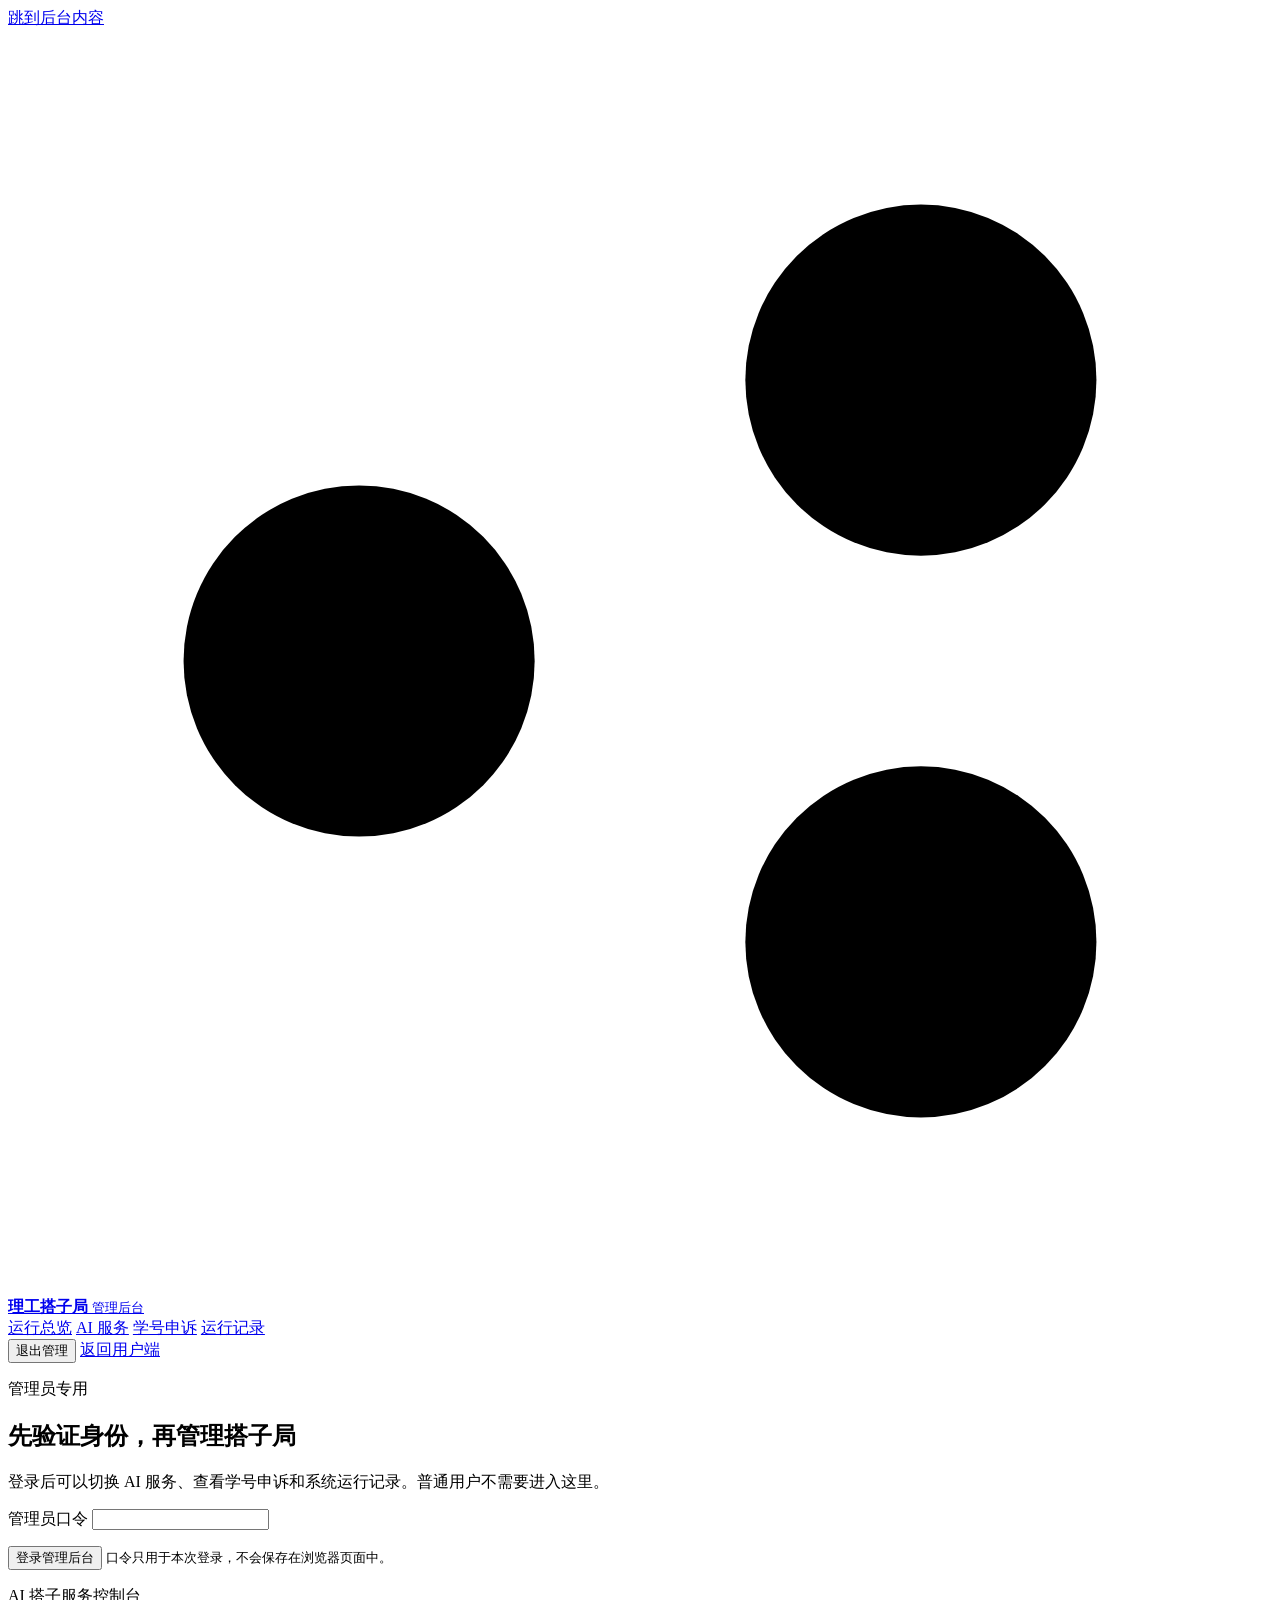
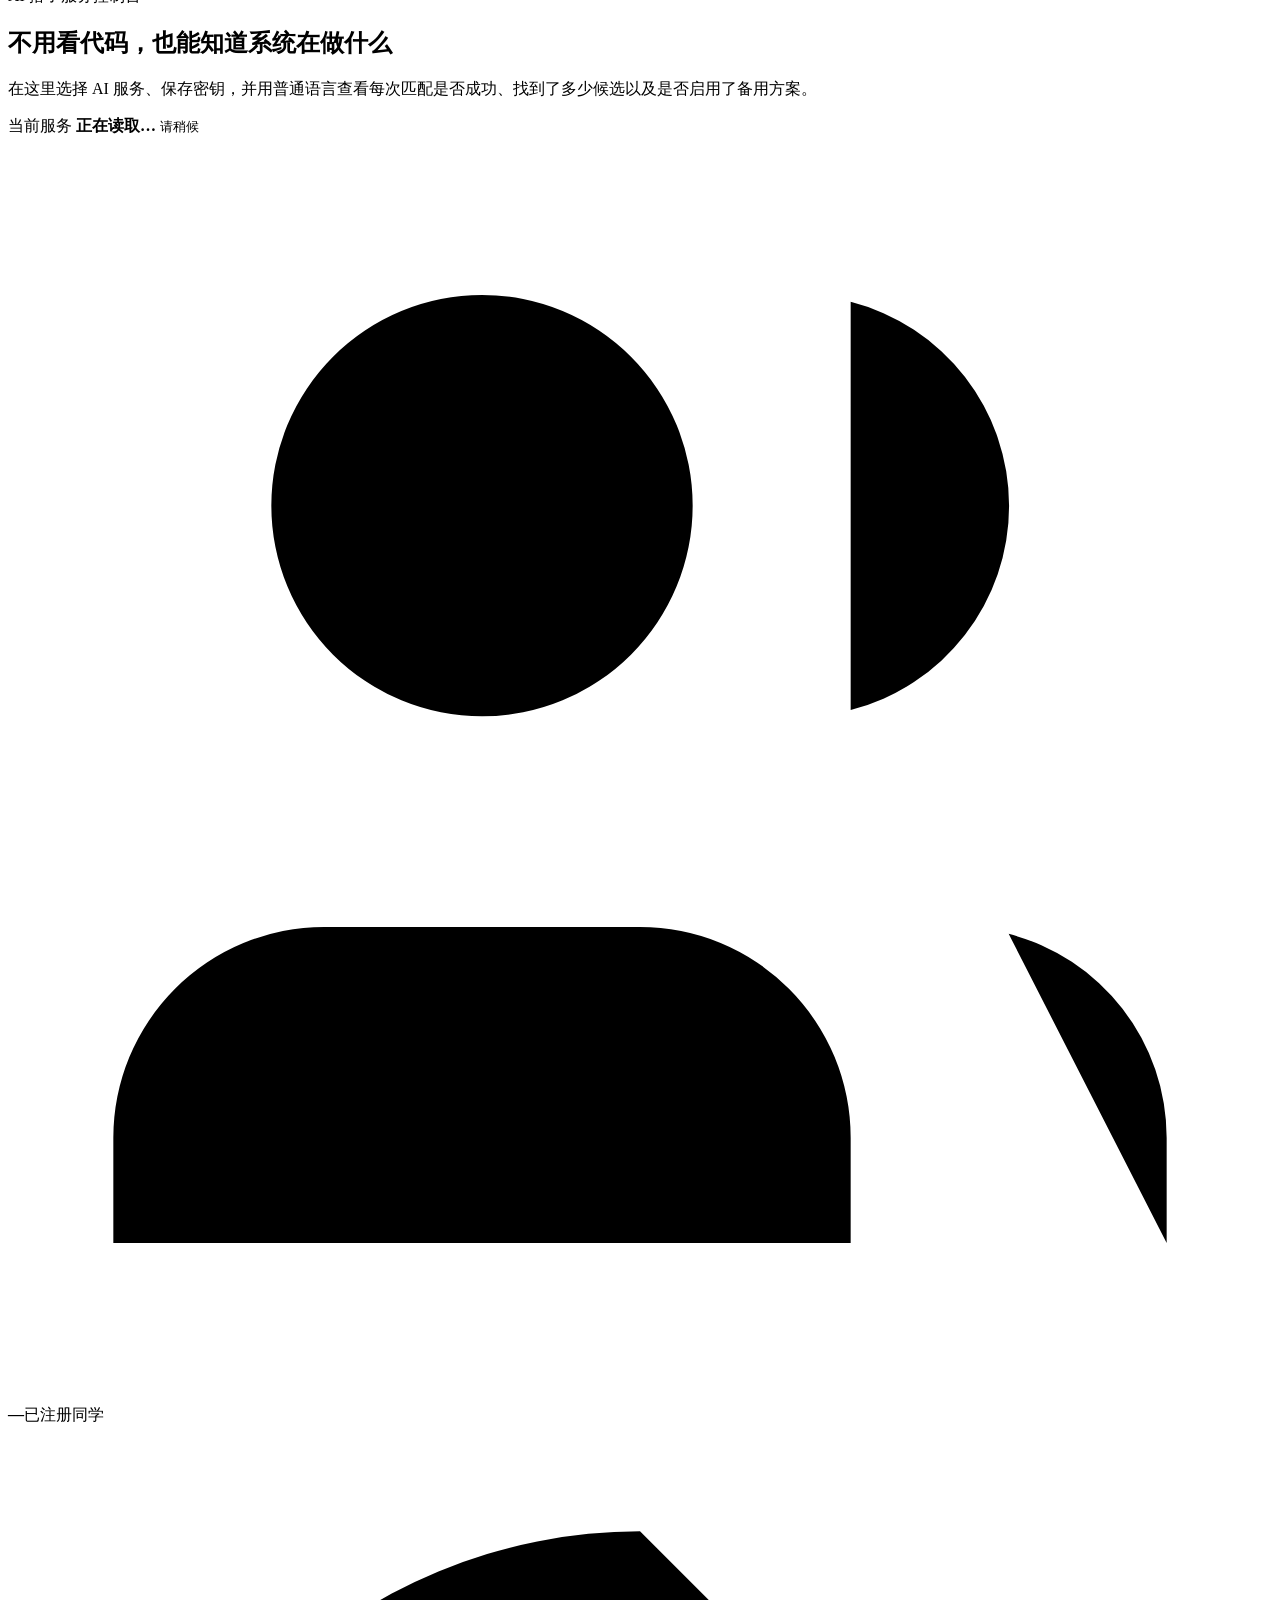
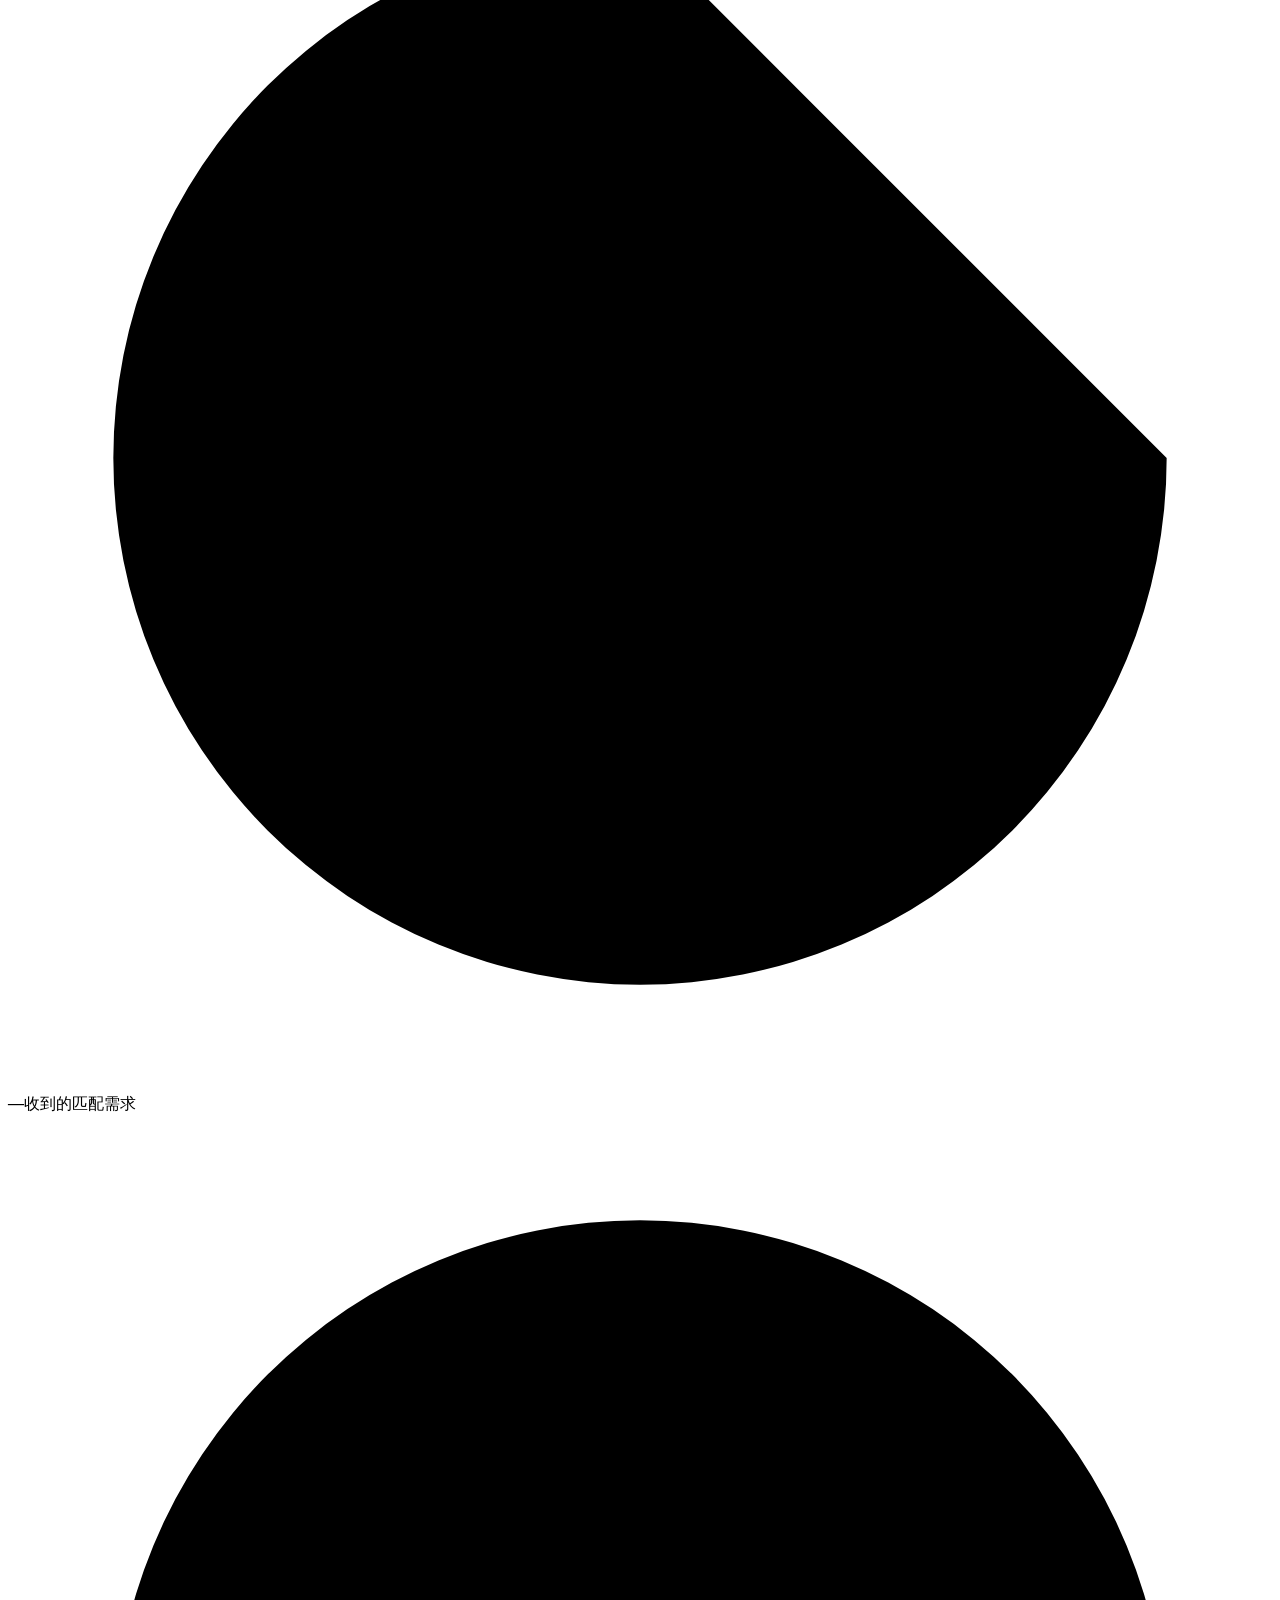
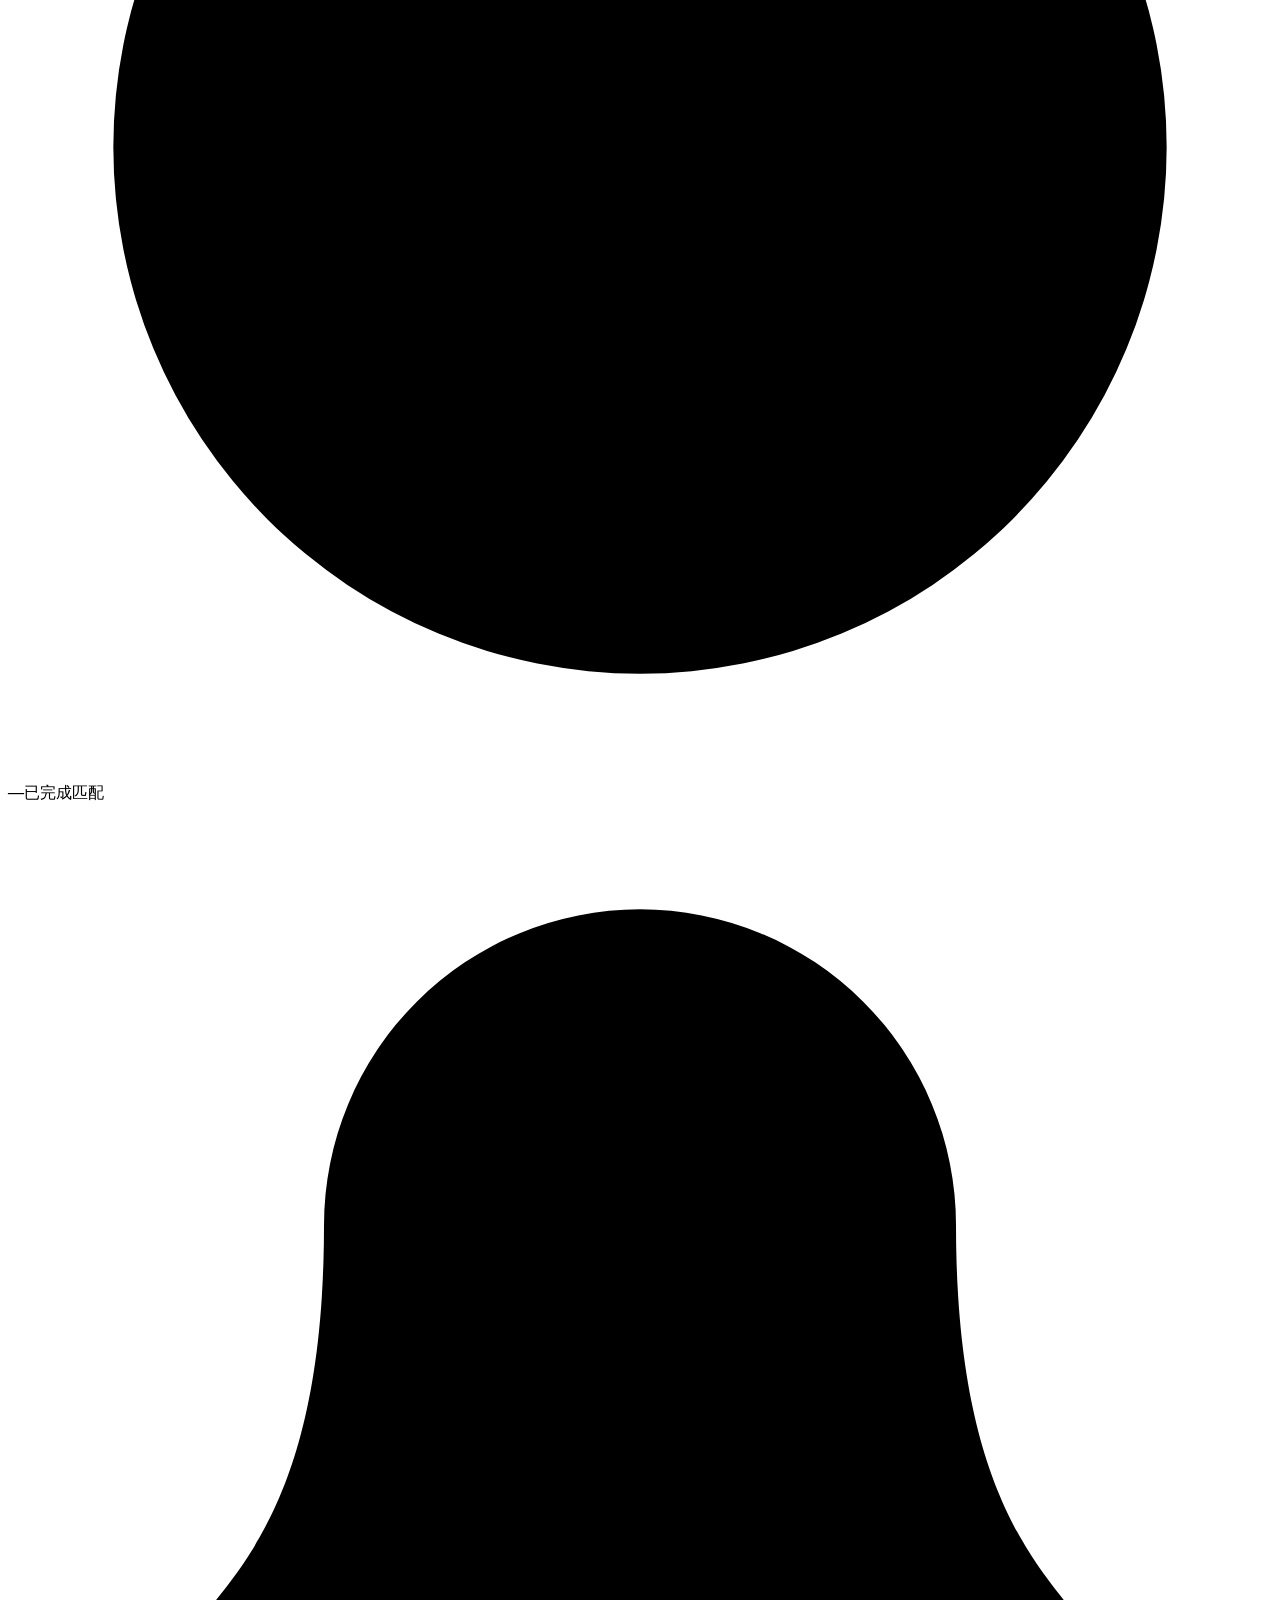
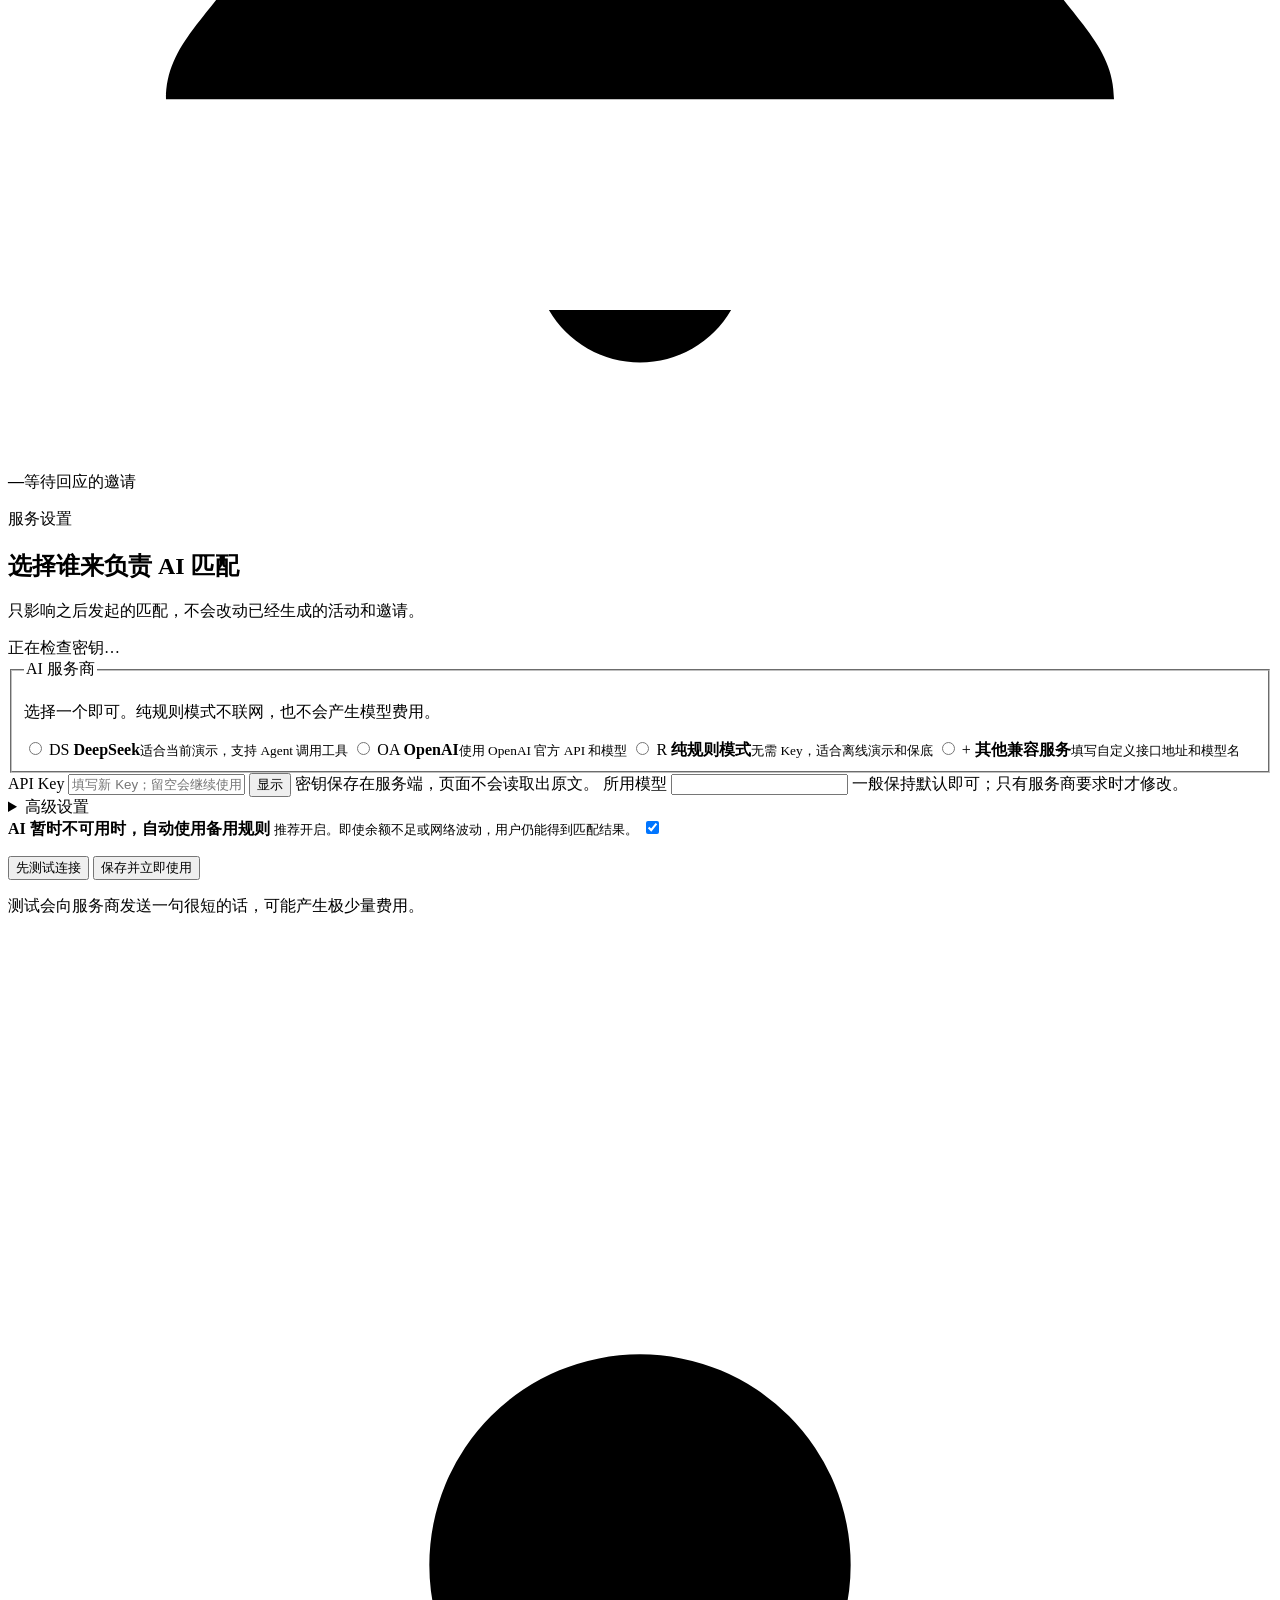
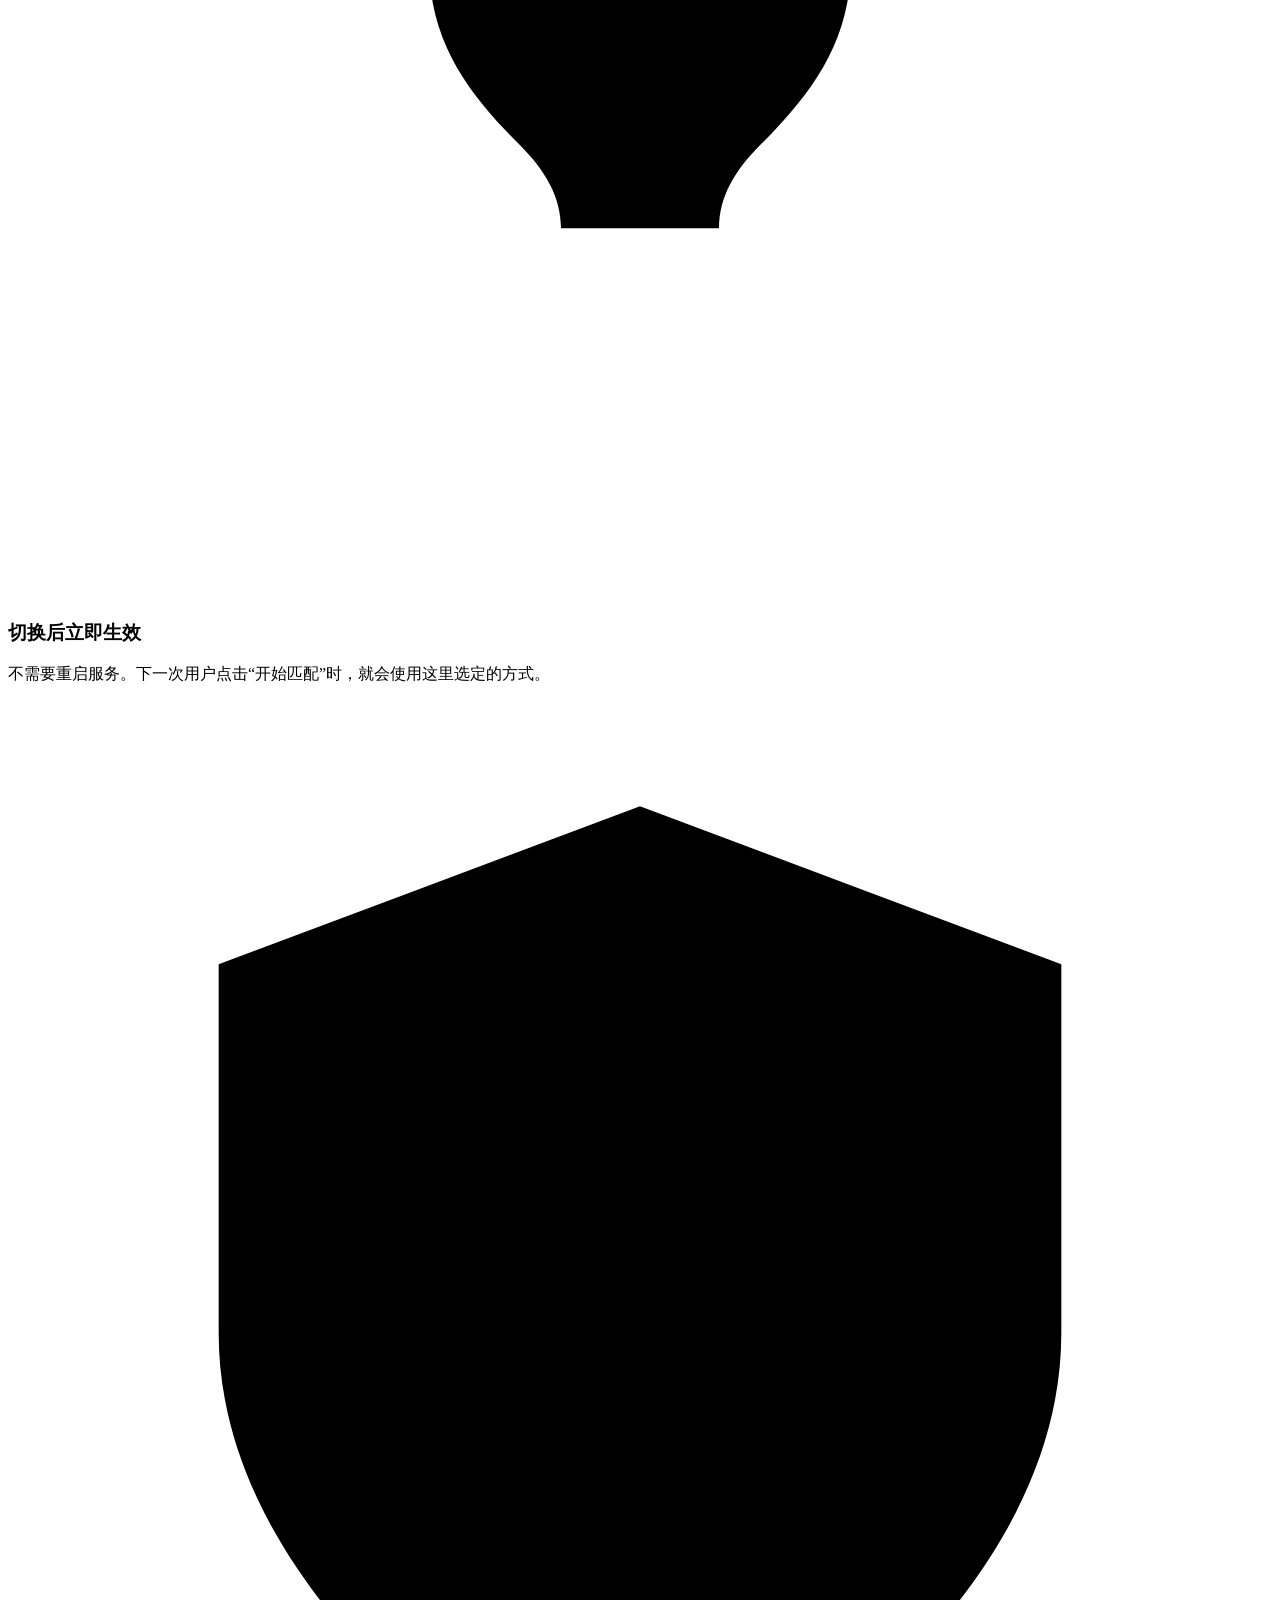
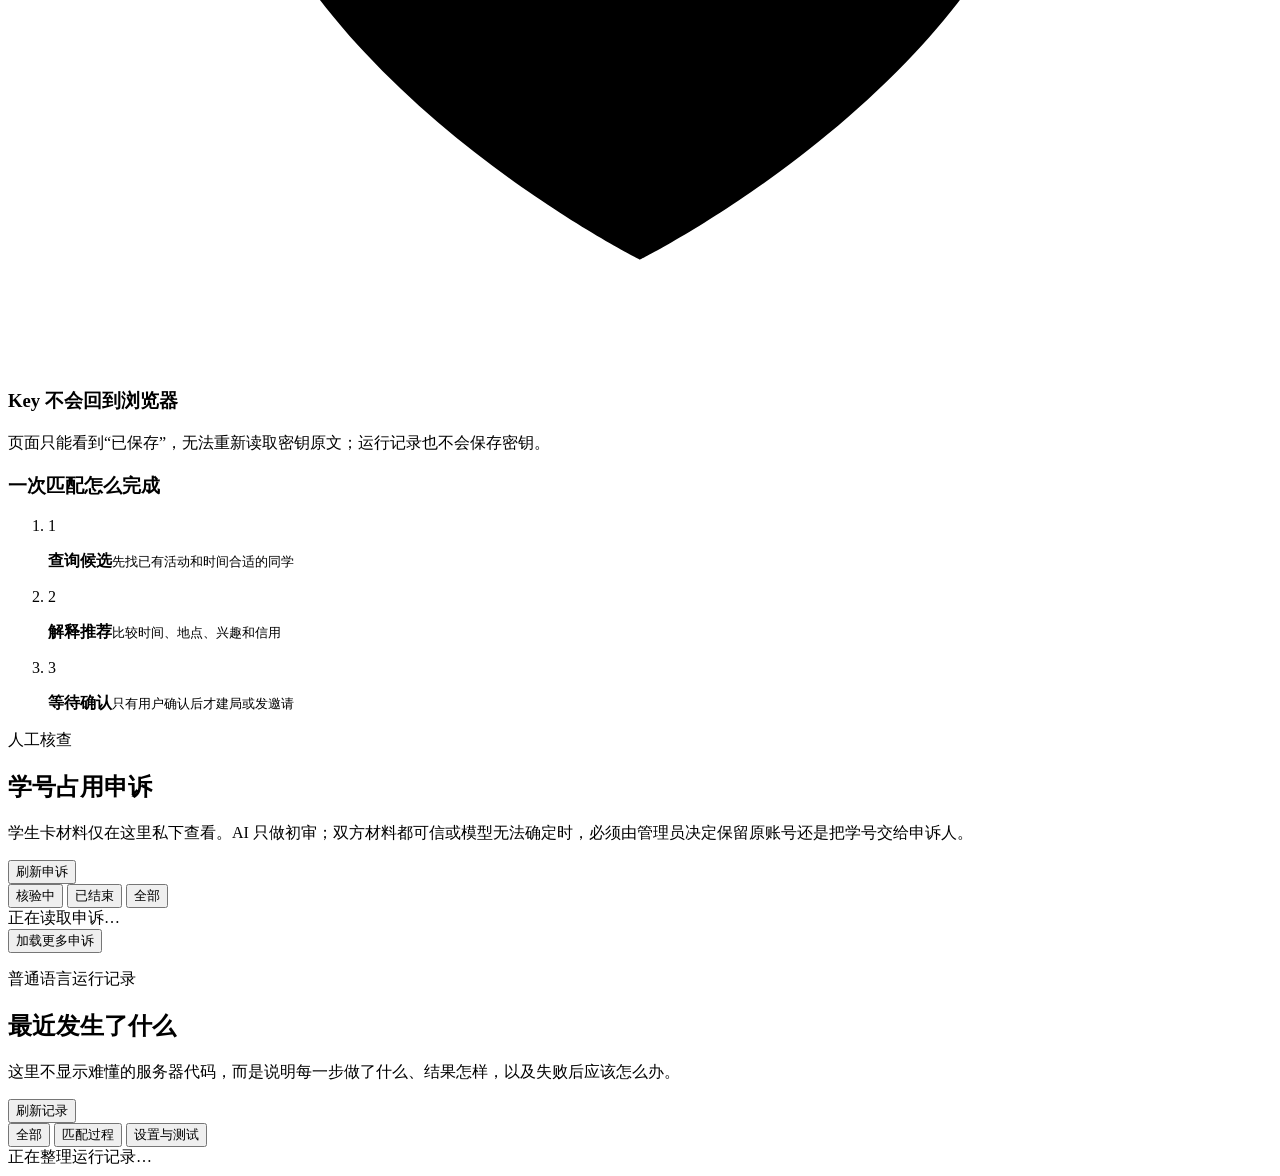
==== web/admin.html @ af1ee8b9 "Add identity appeals and mobile account controls" ====
<!doctype html>
<html lang="zh-CN">
  <head>
    <meta charset="UTF-8" />
    <meta name="viewport" content="width=device-width, initial-scale=1.0" />
    <meta name="description" content="理工搭子局管理后台：设置 AI 服务并查看易懂的 Agent 运行记录。" />
    <meta name="theme-color" content="#f5f3f8" media="(prefers-color-scheme: light)" />
    <meta name="theme-color" content="#14111b" media="(prefers-color-scheme: dark)" />
    <title>管理后台 · 理工搭子局</title>
    <link rel="icon" type="image/svg+xml" href="/static/favicon.svg" />
    <link rel="stylesheet" href="/static/styles.css?v=15" />
    <link rel="stylesheet" href="/static/admin.css?v=6" />
    <script src="/static/admin.js?v=5" defer></script>
  </head>
  <body>
    <a class="skip-link" href="#admin-content">跳到后台内容</a>
    <header class="app-header admin-header">
      <a class="brand" href="/" aria-label="返回理工搭子局用户端">
        <span class="brand-mark" aria-hidden="true">
          <svg viewBox="0 0 36 36">
            <circle cx="10" cy="18" r="5"></circle>
            <circle cx="26" cy="10" r="5"></circle>
            <circle cx="26" cy="26" r="5"></circle>
            <path d="M14.5 16.2 21.5 12.3M14.5 19.8l7 3.9"></path>
          </svg>
        </span>
        <span>
          <strong>理工搭子局</strong>
          <small>管理后台</small>
        </span>
      </a>

      <nav class="admin-nav" aria-label="后台页面导航">
        <a href="#overview">运行总览</a>
        <a href="#ai-service">AI 服务</a>
        <a href="#student-appeals">学号申诉</a>
        <a href="#plain-logs">运行记录</a>
      </nav>

      <div class="admin-header-actions">
        <button id="admin-logout" class="button button-quiet button-small is-hidden" type="button">退出管理</button>
        <a class="button button-quiet button-small admin-back" href="/">返回用户端</a>
      </div>
    </header>

    <main id="admin-content" class="admin-main">
      <section id="admin-login" class="admin-login is-hidden" aria-labelledby="admin-login-title">
        <div class="admin-login-copy">
          <p class="eyebrow">管理员专用</p>
          <h1 id="admin-login-title">先验证身份，再管理搭子局</h1>
          <p>登录后可以切换 AI 服务、查看学号申诉和系统运行记录。普通用户不需要进入这里。</p>
        </div>
        <form id="admin-login-form" class="admin-login-card">
          <label for="admin-password">管理员口令</label>
          <input id="admin-password" name="password" type="password" autocomplete="current-password" required />
          <p id="admin-login-error" class="form-error is-hidden" role="alert"></p>
          <button id="admin-login-button" class="button button-primary" type="submit">登录管理后台</button>
          <small>口令只用于本次登录，不会保存在浏览器页面中。</small>
        </form>
      </section>
      <div id="admin-dashboard" class="is-hidden">
      <section id="overview" class="admin-hero" aria-labelledby="admin-title">
        <div>
          <p class="eyebrow">AI 搭子服务控制台</p>
          <h1 id="admin-title">不用看代码，也能知道系统在做什么</h1>
          <p class="admin-lead">
            在这里选择 AI 服务、保存密钥，并用普通语言查看每次匹配是否成功、找到了多少候选以及是否启用了备用方案。
          </p>
        </div>
        <div id="service-summary" class="service-summary is-loading" aria-live="polite">
          <span class="service-status-dot" aria-hidden="true"></span>
          <div>
            <span>当前服务</span>
            <strong id="service-status-label">正在读取…</strong>
            <small id="service-provider-label">请稍候</small>
          </div>
        </div>
      </section>

      <section class="metric-grid" aria-label="运行数据概览">
        <article class="metric-card">
          <span class="metric-icon" aria-hidden="true">
            <svg viewBox="0 0 24 24"><path d="M16 21v-2a4 4 0 0 0-4-4H6a4 4 0 0 0-4 4v2M9 11a4 4 0 1 0 0-8 4 4 0 0 0 0 8ZM22 21v-2a4 4 0 0 0-3-3.87M16 3.13a4 4 0 0 1 0 7.75" /></svg>
          </span>
          <div><strong id="metric-users">—</strong><span>已注册同学</span></div>
        </article>
        <article class="metric-card">
          <span class="metric-icon" aria-hidden="true">
            <svg viewBox="0 0 24 24"><path d="M12 2a10 10 0 1 0 10 10M12 6v6l4 2" /></svg>
          </span>
          <div><strong id="metric-requests">—</strong><span>收到的匹配需求</span></div>
        </article>
        <article class="metric-card">
          <span class="metric-icon" aria-hidden="true">
            <svg viewBox="0 0 24 24"><path d="m9 12 2 2 4-4M12 22a10 10 0 1 0 0-20 10 10 0 0 0 0 20Z" /></svg>
          </span>
          <div><strong id="metric-completed">—</strong><span>已完成匹配</span></div>
        </article>
        <article class="metric-card">
          <span class="metric-icon" aria-hidden="true">
            <svg viewBox="0 0 24 24"><path d="M18 8a6 6 0 0 0-12 0c0 7-3 7-3 9h18c0-2-3-2-3-9M13.73 21a2 2 0 0 1-3.46 0" /></svg>
          </span>
          <div><strong id="metric-pending">—</strong><span>等待回应的邀请</span></div>
        </article>
      </section>

      <section id="ai-service" class="admin-section" aria-labelledby="service-heading">
        <div class="section-heading">
          <div>
            <p class="eyebrow">服务设置</p>
            <h2 id="service-heading">选择谁来负责 AI 匹配</h2>
            <p>只影响之后发起的匹配，不会改动已经生成的活动和邀请。</p>
          </div>
          <span id="saved-key-badge" class="key-badge">正在检查密钥…</span>
        </div>

        <div class="admin-layout">
          <form id="ai-config-form" class="config-card" novalidate>
            <fieldset class="provider-fieldset">
              <legend>AI 服务商</legend>
              <p class="field-intro">选择一个即可。纯规则模式不联网，也不会产生模型费用。</p>
              <div class="provider-grid">
                <label class="provider-card">
                  <input type="radio" name="vendor" value="deepseek" />
                  <span class="provider-choice">
                    <span class="provider-monogram">DS</span>
                    <span><strong>DeepSeek</strong><small>适合当前演示，支持 Agent 调用工具</small></span>
                    <span class="choice-mark" aria-hidden="true"></span>
                  </span>
                </label>
                <label class="provider-card">
                  <input type="radio" name="vendor" value="openai" />
                  <span class="provider-choice">
                    <span class="provider-monogram is-dark">OA</span>
                    <span><strong>OpenAI</strong><small>使用 OpenAI 官方 API 和模型</small></span>
                    <span class="choice-mark" aria-hidden="true"></span>
                  </span>
                </label>
                <label class="provider-card">
                  <input type="radio" name="vendor" value="rules" />
                  <span class="provider-choice">
                    <span class="provider-monogram is-orange">R</span>
                    <span><strong>纯规则模式</strong><small>无需 Key，适合离线演示和保底</small></span>
                    <span class="choice-mark" aria-hidden="true"></span>
                  </span>
                </label>
                <label class="provider-card">
                  <input type="radio" name="vendor" value="custom" />
                  <span class="provider-choice">
                    <span class="provider-monogram is-soft">+</span>
                    <span><strong>其他兼容服务</strong><small>填写自定义接口地址和模型名</small></span>
                    <span class="choice-mark" aria-hidden="true"></span>
                  </span>
                </label>
              </div>
            </fieldset>

            <div id="api-fields" class="api-fields">
              <label for="api-key">
                API Key
                <span class="secret-input-wrap">
                  <input
                    id="api-key"
                    name="api_key"
                    type="password"
                    autocomplete="new-password"
                    spellcheck="false"
                    placeholder="填写新 Key；留空会继续使用已保存的 Key"
                  />
                  <button id="toggle-key-visibility" class="secret-toggle" type="button">显示</button>
                </span>
                <span id="key-help" class="field-help">密钥保存在服务端，页面不会读取出原文。</span>
              </label>

              <label for="model-name">
                所用模型
                <input id="model-name" name="model" type="text" maxlength="120" spellcheck="false" />
                <span class="field-help">一般保持默认即可；只有服务商要求时才修改。</span>
              </label>

              <details id="advanced-settings" class="advanced-settings">
                <summary>高级设置</summary>
                <label for="base-url">
                  接口地址
                  <input id="base-url" name="base_url" type="url" maxlength="500" spellcheck="false" />
                </label>
              </details>
            </div>

            <label class="fallback-row" for="fallback-enabled">
              <span>
                <strong>AI 暂时不可用时，自动使用备用规则</strong>
                <small>推荐开启。即使余额不足或网络波动，用户仍能得到匹配结果。</small>
              </span>
              <input id="fallback-enabled" name="fallback_enabled" type="checkbox" role="switch" checked />
            </label>

            <p id="config-error" class="form-error is-hidden" role="alert"></p>
            <div id="config-result" class="config-result is-hidden" aria-live="polite"></div>

            <div class="config-actions">
              <button id="test-connection" class="button" type="button">先测试连接</button>
              <button id="save-config" class="button button-primary" type="submit">保存并立即使用</button>
              <p>测试会向服务商发送一句很短的话，可能产生极少量费用。</p>
            </div>
          </form>

          <aside class="explain-stack" aria-label="系统工作方式">
            <article class="explain-card">
              <div class="explain-icon" aria-hidden="true">
                <svg viewBox="0 0 24 24"><path d="M12 3v3M5.64 5.64l2.12 2.12M3 12h3M18 12h3M16.24 7.76l2.12-2.12M9 18h6M10 22h4M8 12a4 4 0 1 1 8 0c0 1.5-.8 2.5-1.7 3.4-.5.5-.8 1-.8 1.6h-3c0-.6-.3-1.1-.8-1.6C8.8 14.5 8 13.5 8 12Z" /></svg>
              </div>
              <h3>切换后立即生效</h3>
              <p>不需要重启服务。下一次用户点击“开始匹配”时，就会使用这里选定的方式。</p>
            </article>
            <article class="explain-card">
              <div class="explain-icon" aria-hidden="true">
                <svg viewBox="0 0 24 24"><path d="M12 22s8-4 8-10V5l-8-3-8 3v7c0 6 8 10 8 10ZM9 12l2 2 4-4" /></svg>
              </div>
              <h3>Key 不会回到浏览器</h3>
              <p>页面只能看到“已保存”，无法重新读取密钥原文；运行记录也不会保存密钥。</p>
            </article>
            <article class="explain-card route-card">
              <h3>一次匹配怎么完成</h3>
              <ol>
                <li><span>1</span><p><strong>查询候选</strong><small>先找已有活动和时间合适的同学</small></p></li>
                <li><span>2</span><p><strong>解释推荐</strong><small>比较时间、地点、兴趣和信用</small></p></li>
                <li><span>3</span><p><strong>等待确认</strong><small>只有用户确认后才建局或发邀请</small></p></li>
              </ol>
            </article>
          </aside>
        </div>
      </section>

      <section id="student-appeals" class="admin-section" aria-labelledby="appeals-heading">
        <div class="section-heading">
          <div>
            <p class="eyebrow">人工核查</p>
            <h2 id="appeals-heading">学号占用申诉</h2>
            <p>学生卡材料仅在这里私下查看。AI 只做初审；双方材料都可信或模型无法确定时，必须由管理员决定保留原账号还是把学号交给申诉人。</p>
          </div>
          <button id="refresh-appeals" class="button button-small" type="button">刷新申诉</button>
        </div>
        <div class="appeal-toolbar" role="group" aria-label="筛选学号申诉">
          <button class="log-filter is-active" type="button" data-appeal-filter="active">核验中</button>
          <button class="log-filter" type="button" data-appeal-filter="resolved">已结束</button>
          <button class="log-filter" type="button" data-appeal-filter="all">全部</button>
        </div>
        <div id="admin-appeal-list" class="admin-appeal-list" aria-live="polite"><div class="admin-loading">正在读取申诉…</div></div>
        <button id="load-more-appeals" class="button button-quiet is-hidden" type="button">加载更多申诉</button>
      </section>

      <section id="plain-logs" class="admin-section log-section" aria-labelledby="logs-heading">
        <div class="section-heading log-heading">
          <div>
            <p class="eyebrow">普通语言运行记录</p>
            <h2 id="logs-heading">最近发生了什么</h2>
            <p>这里不显示难懂的服务器代码，而是说明每一步做了什么、结果怎样，以及失败后应该怎么办。</p>
          </div>
          <button id="refresh-logs" class="button button-small" type="button">刷新记录</button>
        </div>

        <div class="log-toolbar" role="group" aria-label="筛选运行记录">
          <button class="log-filter is-active" type="button" data-filter="all">全部</button>
          <button class="log-filter" type="button" data-filter="agent">匹配过程</button>
          <button class="log-filter" type="button" data-filter="system">设置与测试</button>
          <span id="fallback-note" class="fallback-note"></span>
        </div>

        <div id="log-list" class="log-list" aria-live="polite">
          <div class="admin-loading">正在整理运行记录…</div>
        </div>
      </section>
      </div>
    </main>

    <div id="admin-toast" class="toast" role="status" aria-live="polite" aria-atomic="true"></div>
  </body>
</html>
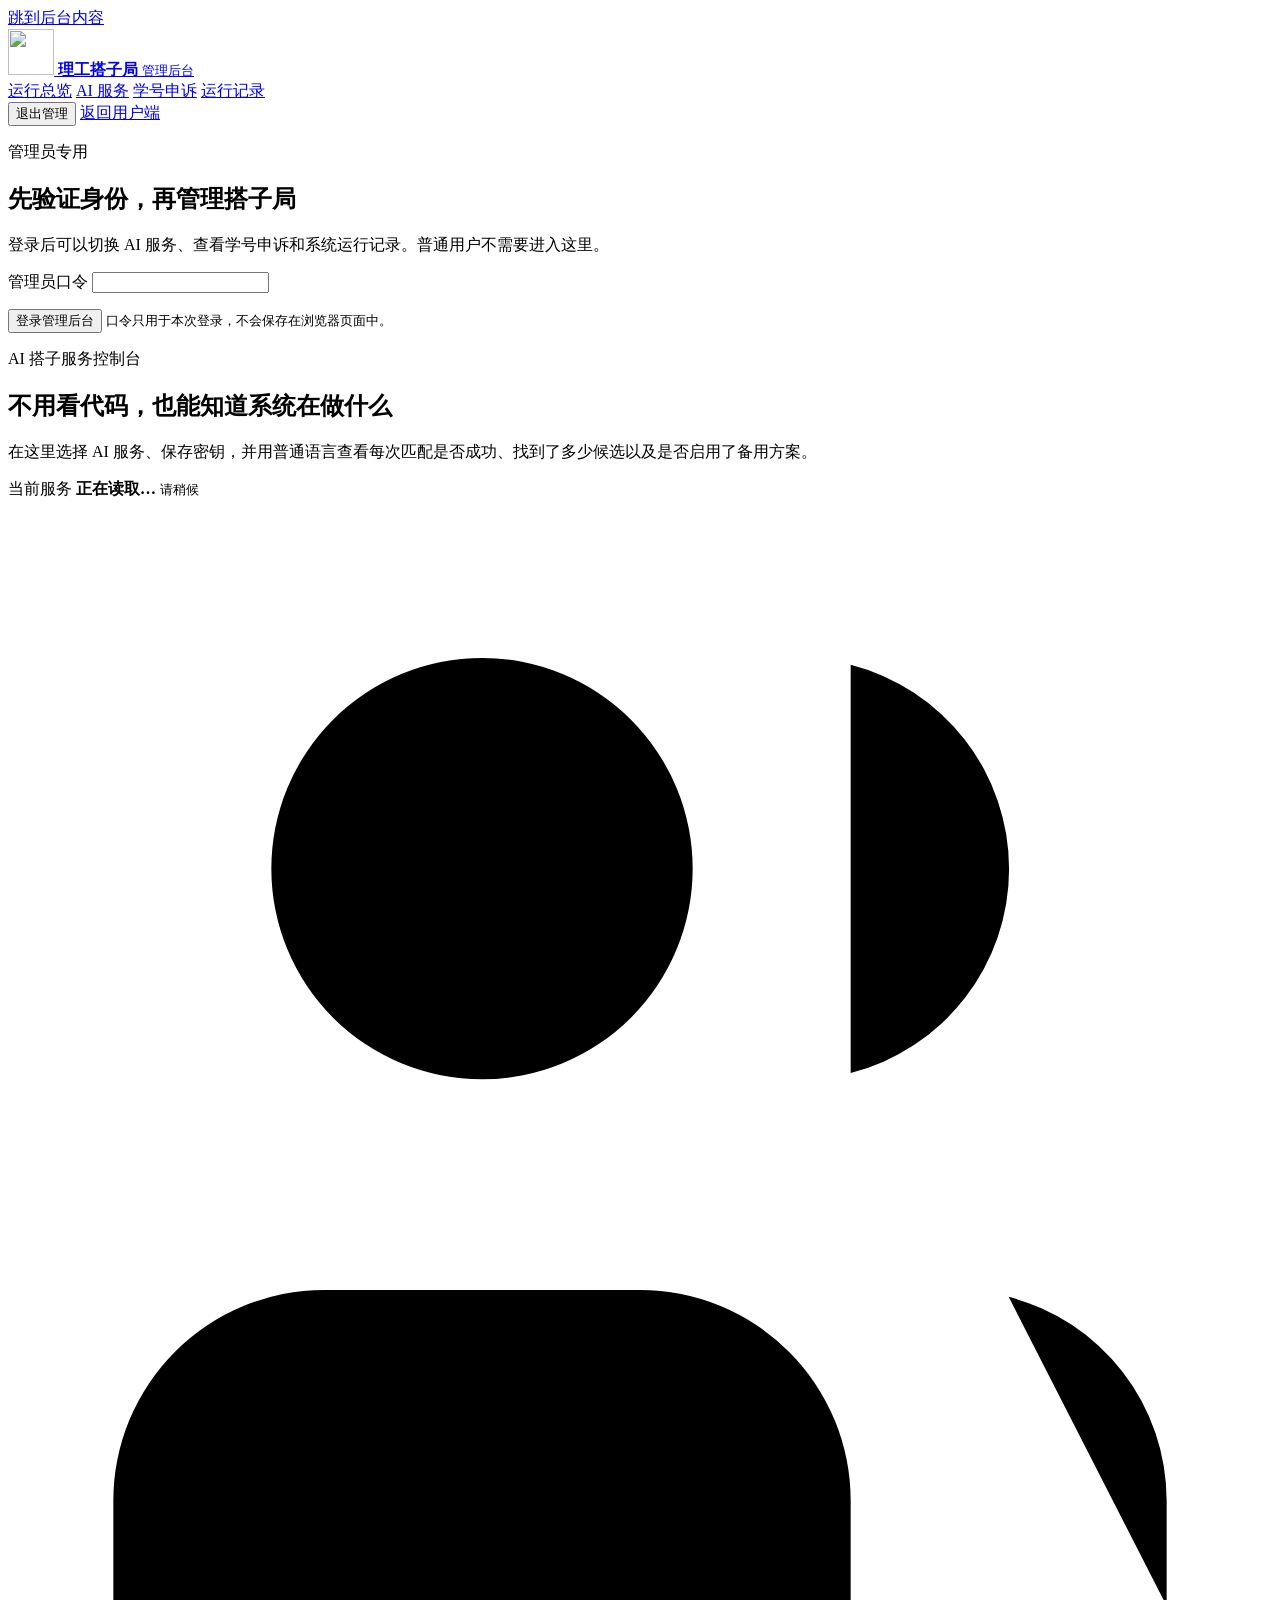
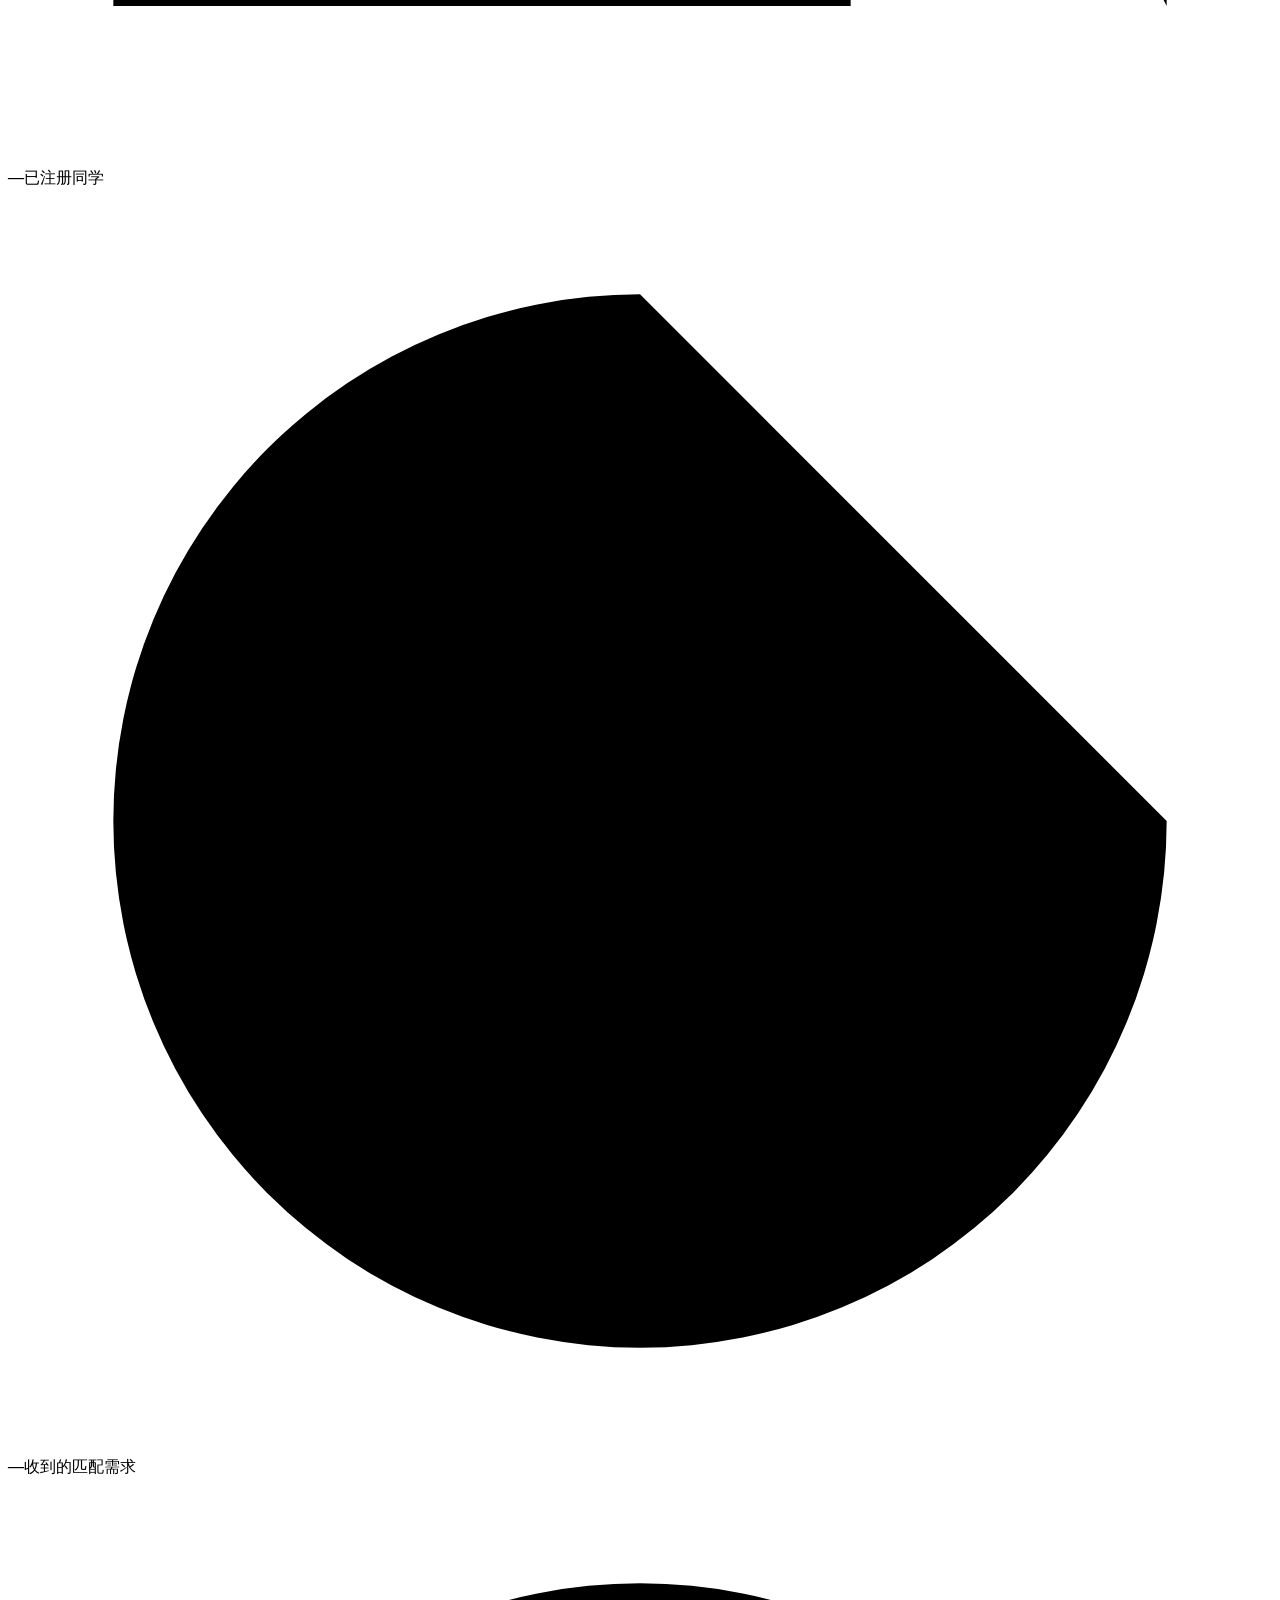
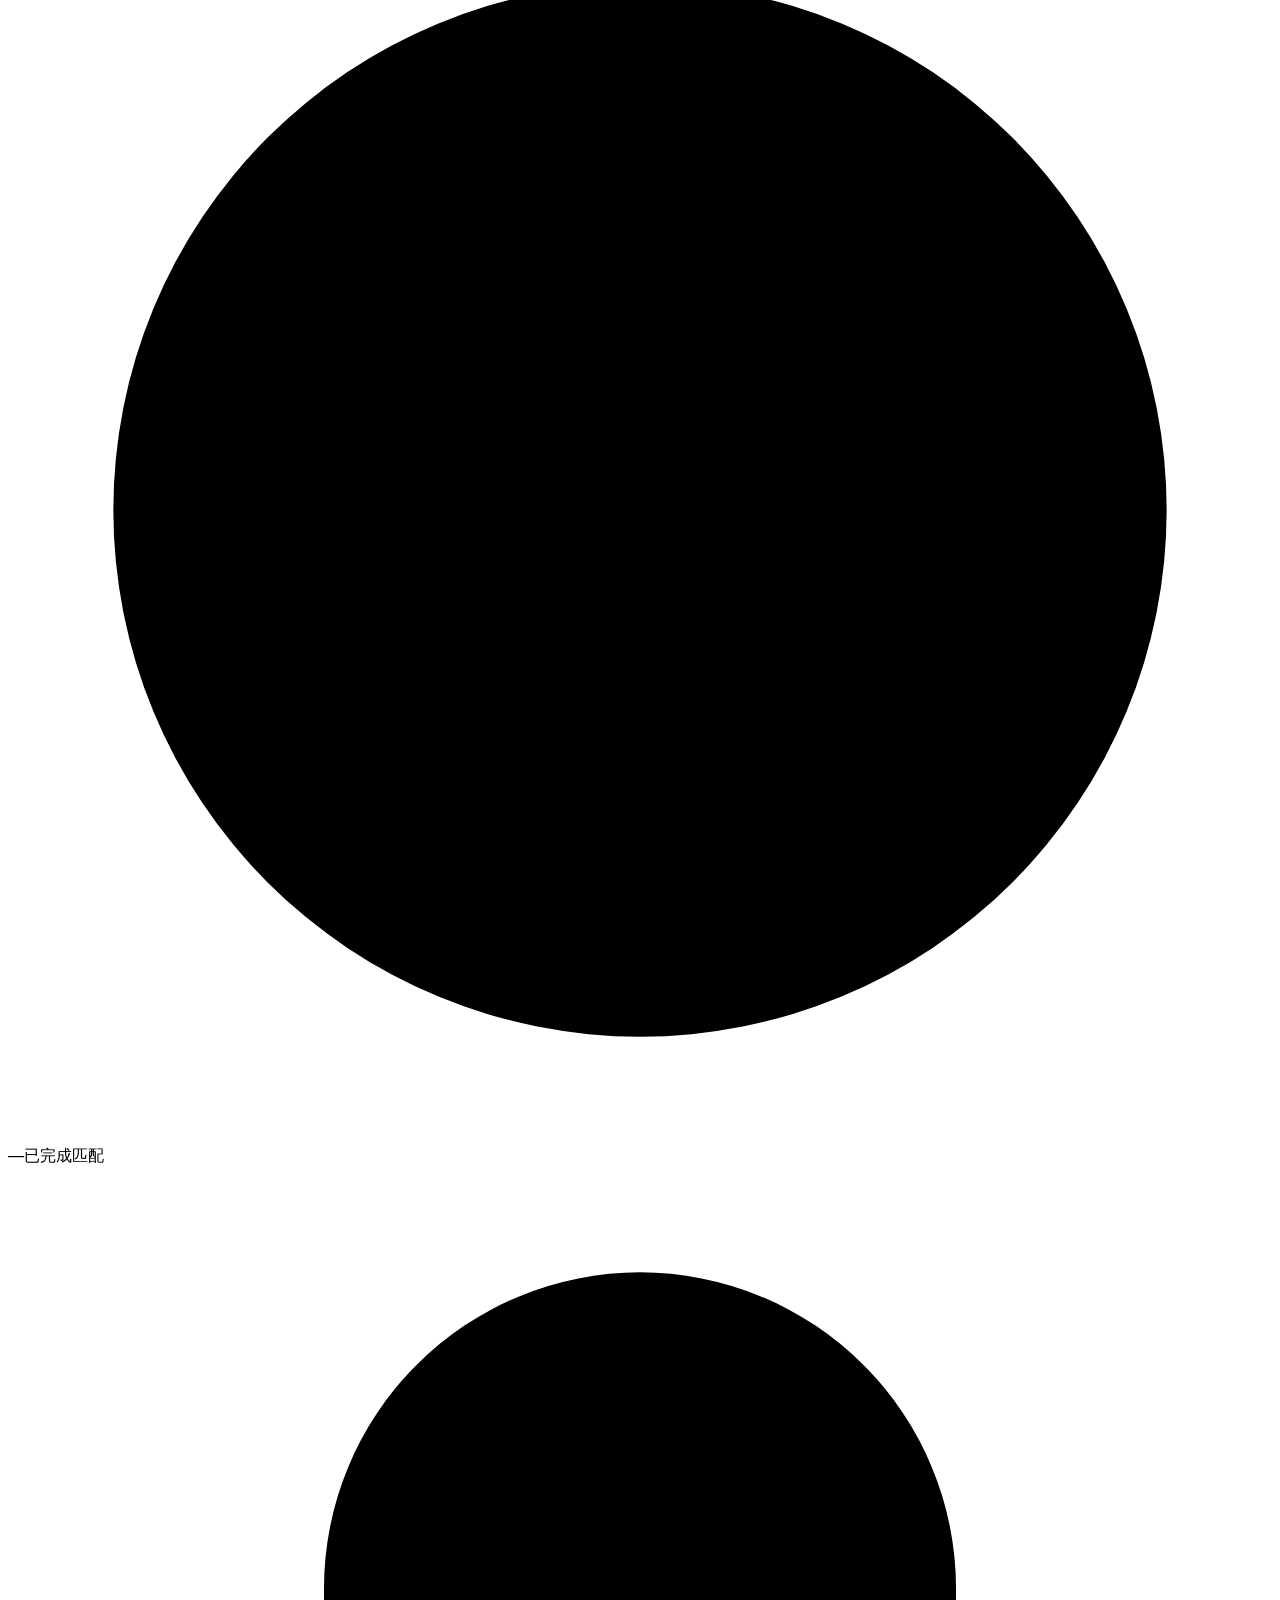
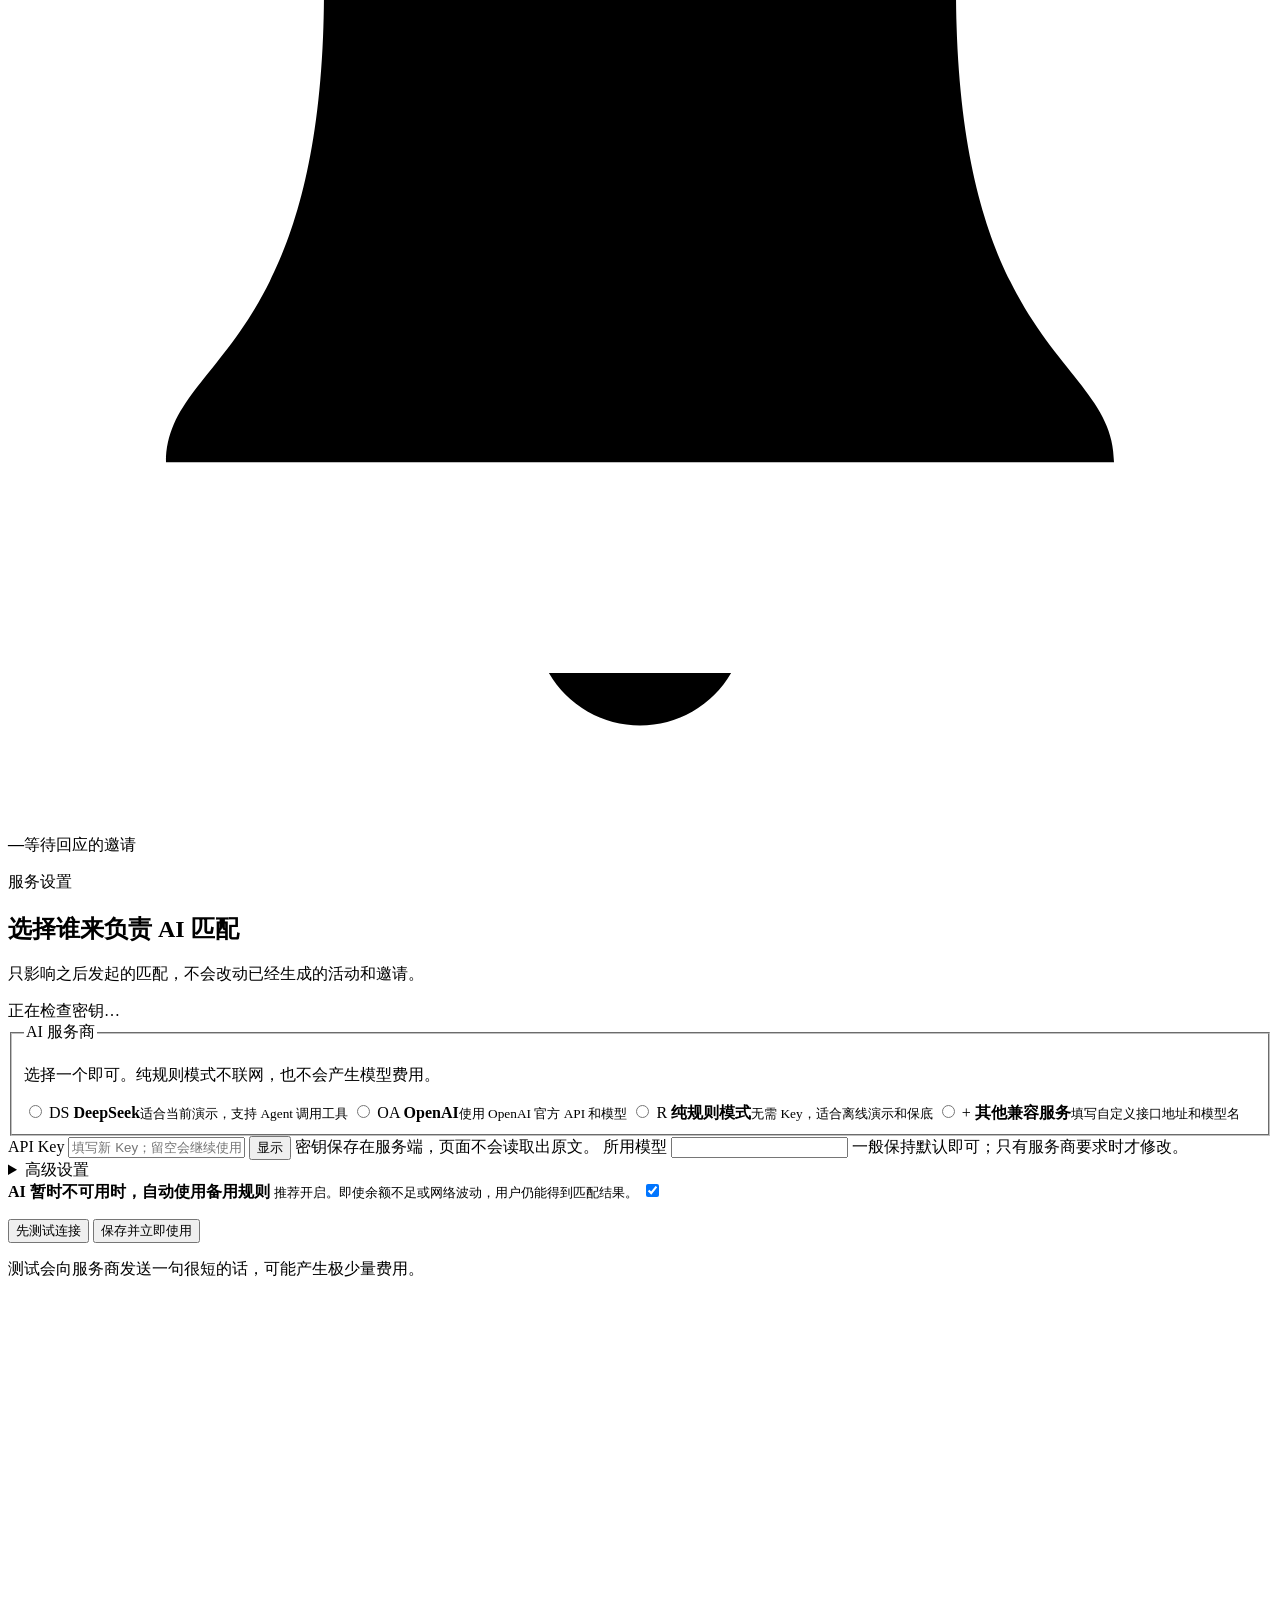
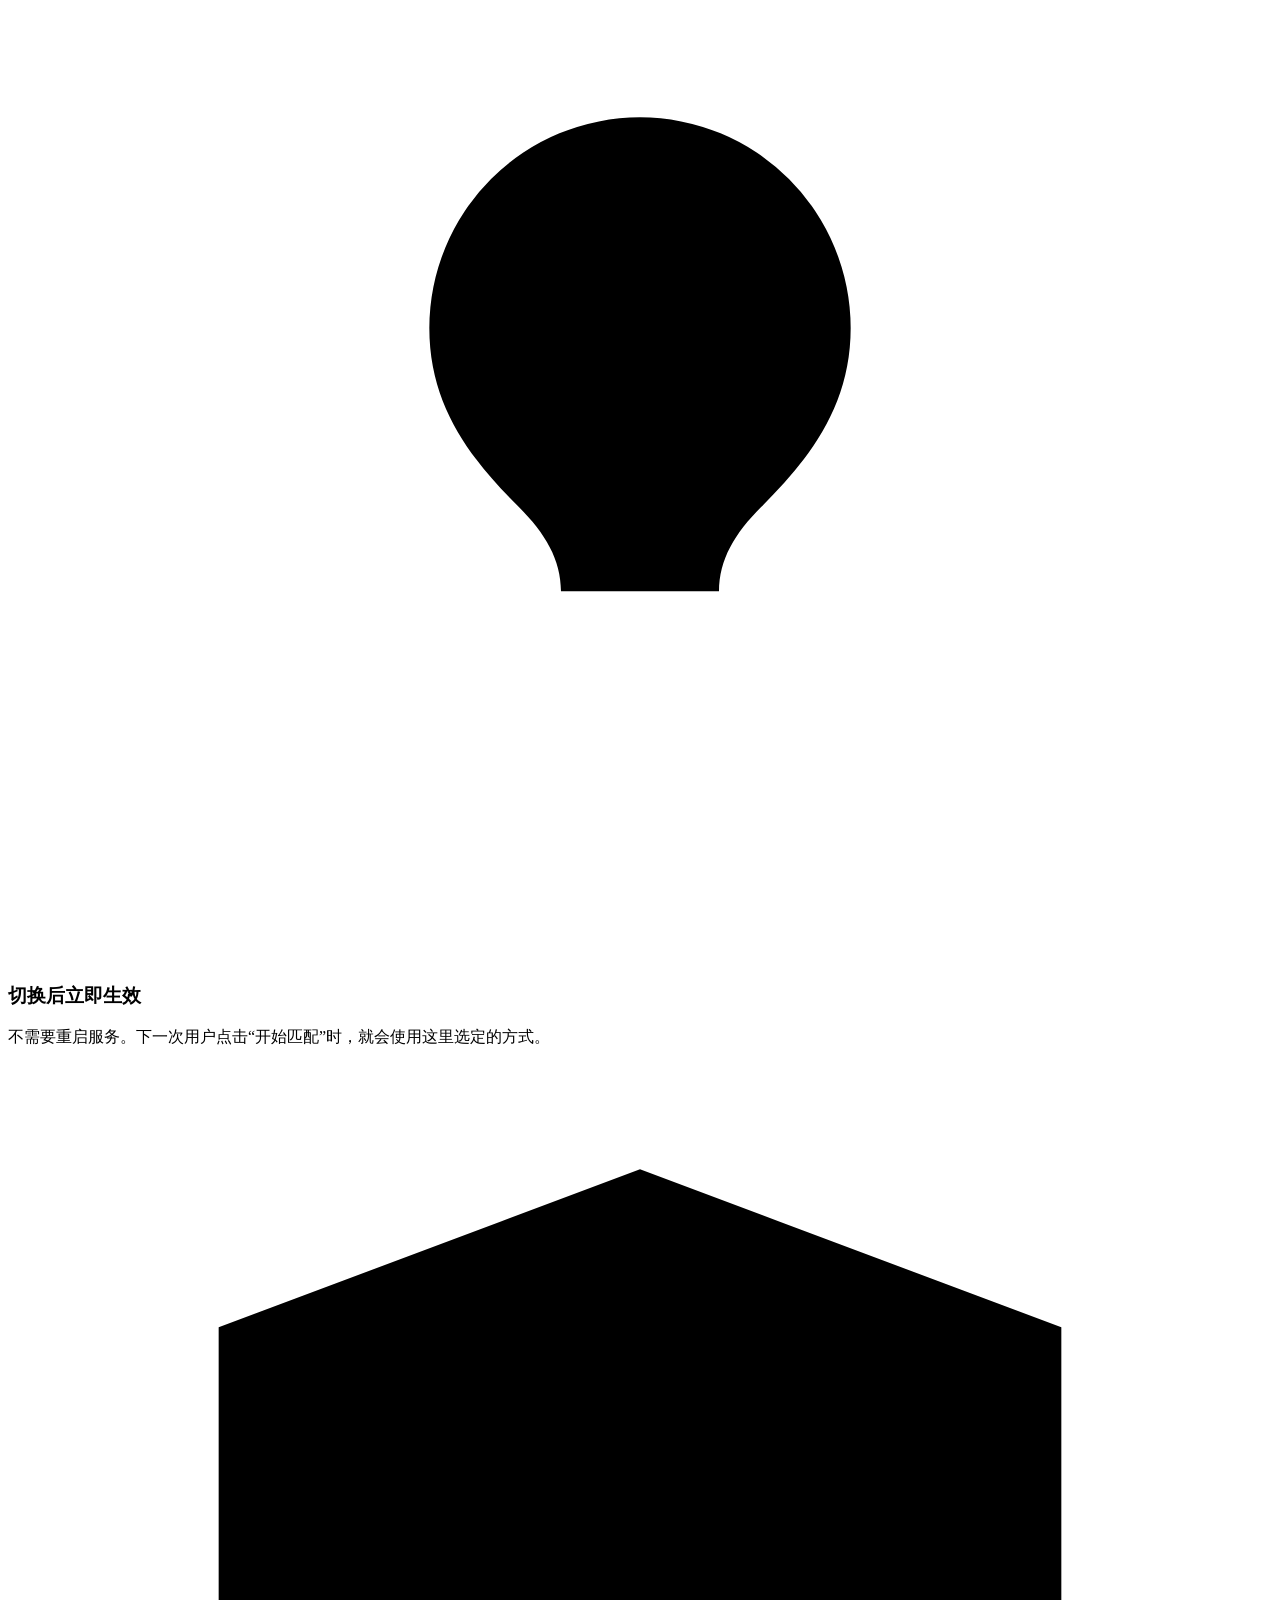
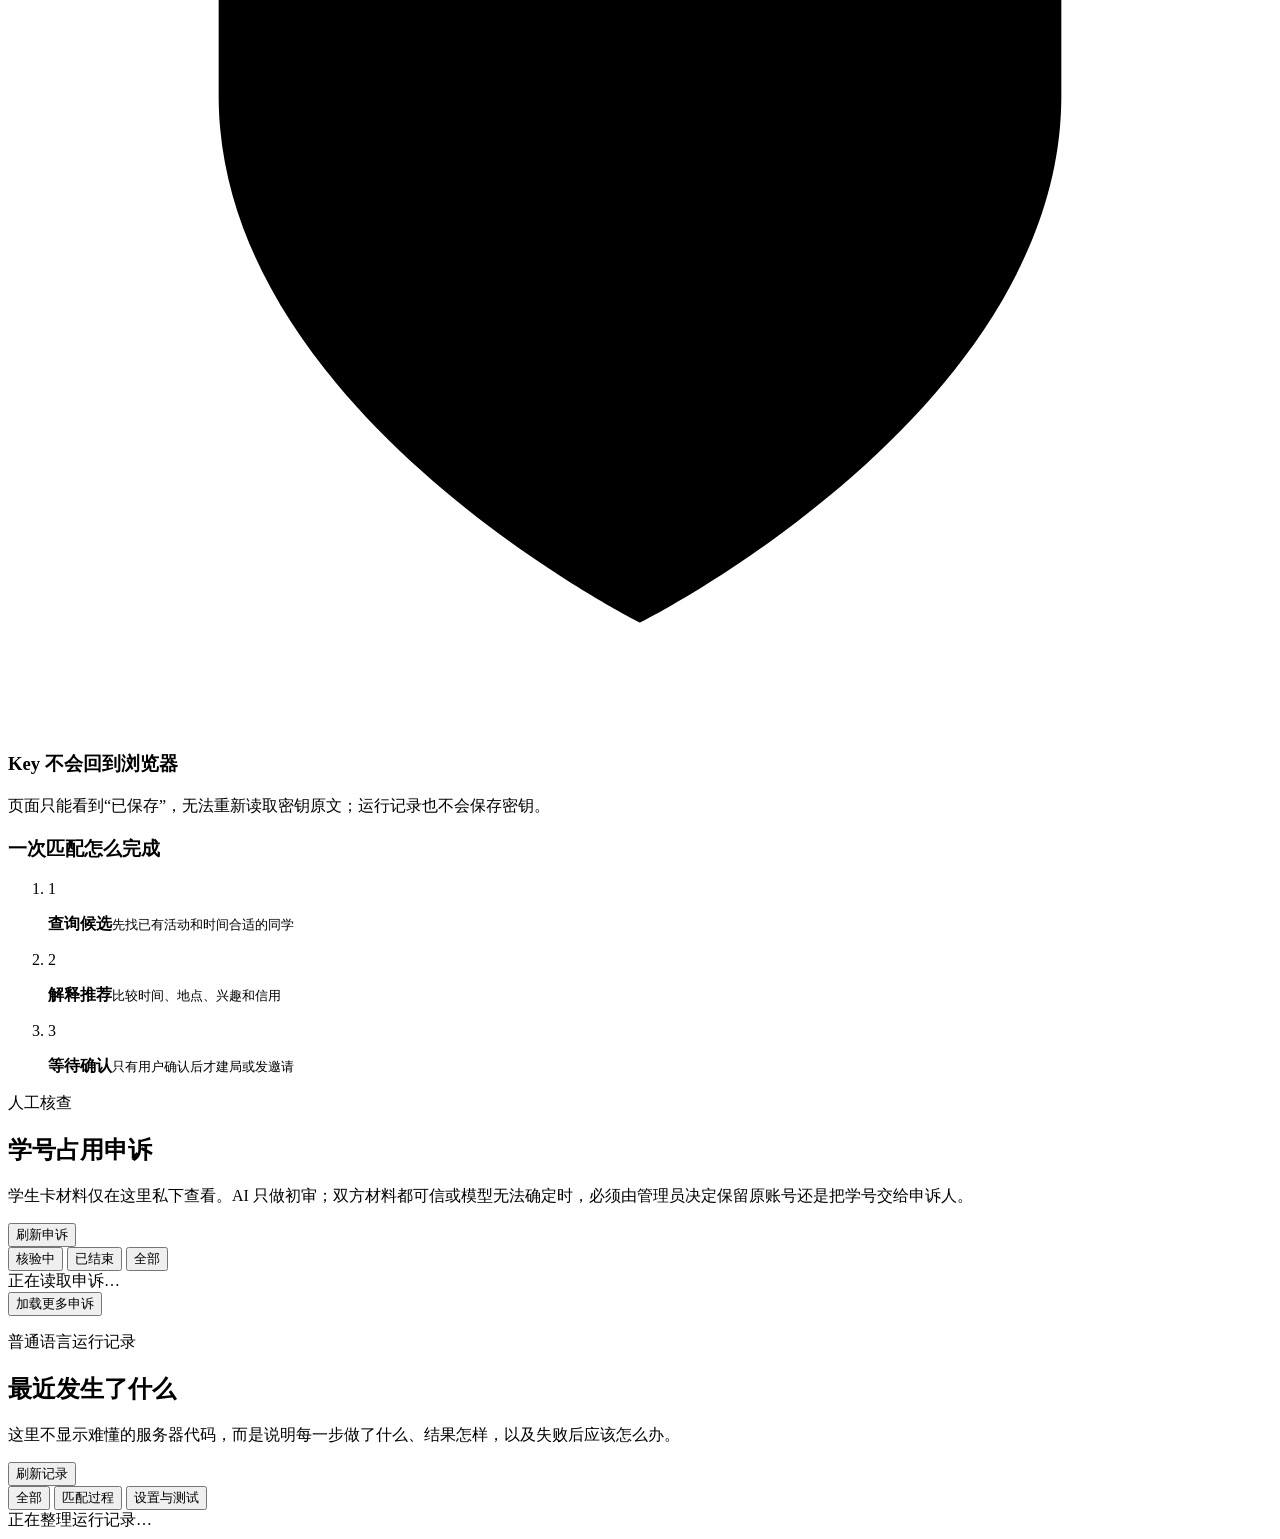
==== commit de7f32f7: "Refresh mobile visual design and release Android 1.4 beta" ====
--- a/web/admin.html
+++ b/web/admin.html
@@ -4,26 +4,20 @@
     <meta charset="UTF-8" />
     <meta name="viewport" content="width=device-width, initial-scale=1.0" />
     <meta name="description" content="理工搭子局管理后台：设置 AI 服务并查看易懂的 Agent 运行记录。" />
-    <meta name="theme-color" content="#f5f3f8" media="(prefers-color-scheme: light)" />
-    <meta name="theme-color" content="#14111b" media="(prefers-color-scheme: dark)" />
+    <meta name="theme-color" content="#f7f3ff" media="(prefers-color-scheme: light)" />
+    <meta name="theme-color" content="#171221" media="(prefers-color-scheme: dark)" />
     <title>管理后台 · 理工搭子局</title>
     <link rel="icon" type="image/svg+xml" href="/static/favicon.svg" />
-    <link rel="stylesheet" href="/static/styles.css?v=15" />
-    <link rel="stylesheet" href="/static/admin.css?v=6" />
-    <script src="/static/admin.js?v=5" defer></script>
+    <link rel="stylesheet" href="/static/styles.css?v=23" />
+    <link rel="stylesheet" href="/static/admin.css?v=7" />
+    <link rel="stylesheet" href="/static/visual-language.css?v=1" />
+    <script src="/static/admin.js?v=6" defer></script>
   </head>
   <body>
     <a class="skip-link" href="#admin-content">跳到后台内容</a>
     <header class="app-header admin-header">
       <a class="brand" href="/" aria-label="返回理工搭子局用户端">
-        <span class="brand-mark" aria-hidden="true">
-          <svg viewBox="0 0 36 36">
-            <circle cx="10" cy="18" r="5"></circle>
-            <circle cx="26" cy="10" r="5"></circle>
-            <circle cx="26" cy="26" r="5"></circle>
-            <path d="M14.5 16.2 21.5 12.3M14.5 19.8l7 3.9"></path>
-          </svg>
-        </span>
+        <span class="brand-mark" aria-hidden="true"><img src="/static/brand-flower.svg" alt="" width="46" height="46" /></span>
         <span>
           <strong>理工搭子局</strong>
           <small>管理后台</small>
